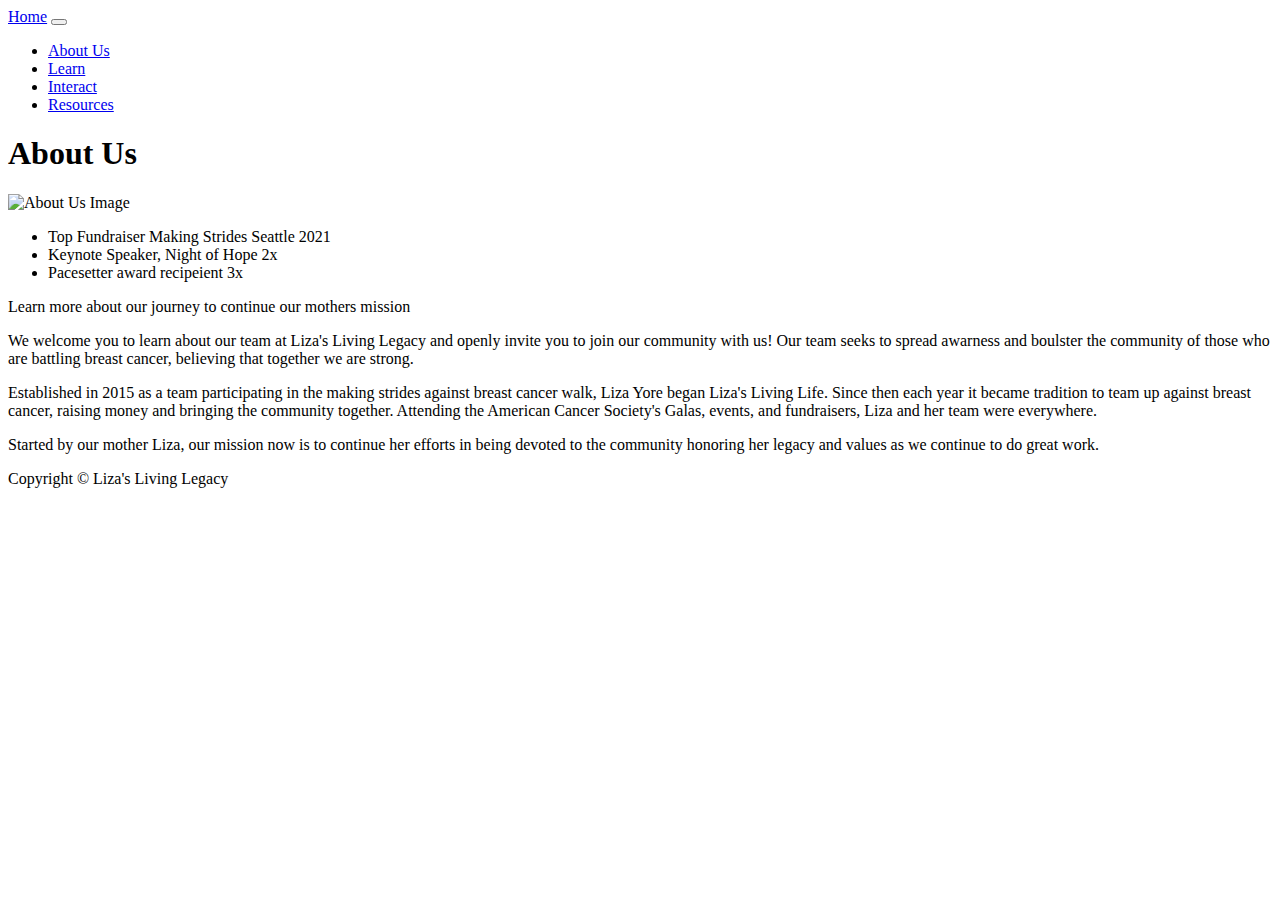
==== about.html @ e7958da0 "Add files via upload" ====
<!DOCTYPE html>
<html lang="en">
    <head>
        <meta charset="utf-8" />
        <meta name="viewport" content="width=device-width, initial-scale=1, shrink-to-fit=no" />
        <title>About Us</title>
        <link href="css/styles.css" rel="stylesheet" />
    </head>
    <body class="aboutback">
        <nav class="navbar navbar-expand-lg navbar-dark bg-dark">
            <div class="container px-5">
                <a class="navbar-brand" href="index.html">Home</a>
                <button class="navbar-toggler" type="button" data-bs-toggle="collapse" data-bs-target="#navbarNav"
                    aria-controls="navbarNav" aria-expanded="false" aria-label="Toggle navigation">
                    <span class="navbar-toggler-icon"></span>
                </button>
                <div class="collapse navbar-collapse" id="navbarNav">
                    <ul class="navbar-nav ms-auto mb-2 mb-lg-0">
                        <li class="nav-item"><a class="nav-link" href="about.html">About Us</a></li>
                        <li class="nav-item"><a class="nav-link" href="learn.html">Learn</a></li>
                        <li class="nav-item"><a class="nav-link" href="interact.html">Interact</a></li>
                        <li class="nav-item"><a class="nav-link" href="resources.html">Resources</a></li>
                    </ul>
                </div>
            </div>
        </nav>
        <div class="container px-4 px-lg-5 my-5">
            <h1 class="text-center">About Us</h1>
           <img src="/Users/corwinyore/Desktop/IMG_0674.jpeg" alt="About Us Image" class="about-image">
           <ul class="aboutlist">
            <li> Top Fundraiser Making Strides Seattle 2021</li>
            <li> Keynote Speaker, Night of Hope 2x</li>
            <li> Pacesetter award recipeient 3x</li>
           </ul>
           <p class="lead text-center">Learn more about our journey to continue our mothers mission</p>
        </div>
        <p class="abouttxt"> We welcome you to learn about our team at Liza's Living Legacy and openly invite you to join our community with us! Our team seeks to spread awarness and boulster the community of those who are battling breast cancer, believing that together we are strong. </p>
<p class="abouttxt"> Established in 2015 as a team participating in the making strides against breast cancer walk, Liza Yore began Liza's Living Life. Since then each year it became tradition to team up against breast cancer, raising money and bringing the community together. Attending the American Cancer Society's Galas, events, and fundraisers, Liza and her team were everywhere. </p>
<p class="abouttxt"> Started by our mother Liza, our mission now is to continue her efforts in being devoted to the community honoring her legacy and values as we continue to do great work. </p>
<p> </p>
<footer class="py-5 bg-dark">
            <div class="container"><p class="m-0 text-center text-white">Copyright &copy; Liza's Living Legacy</p></div>
        </footer>
    </body>
</html>
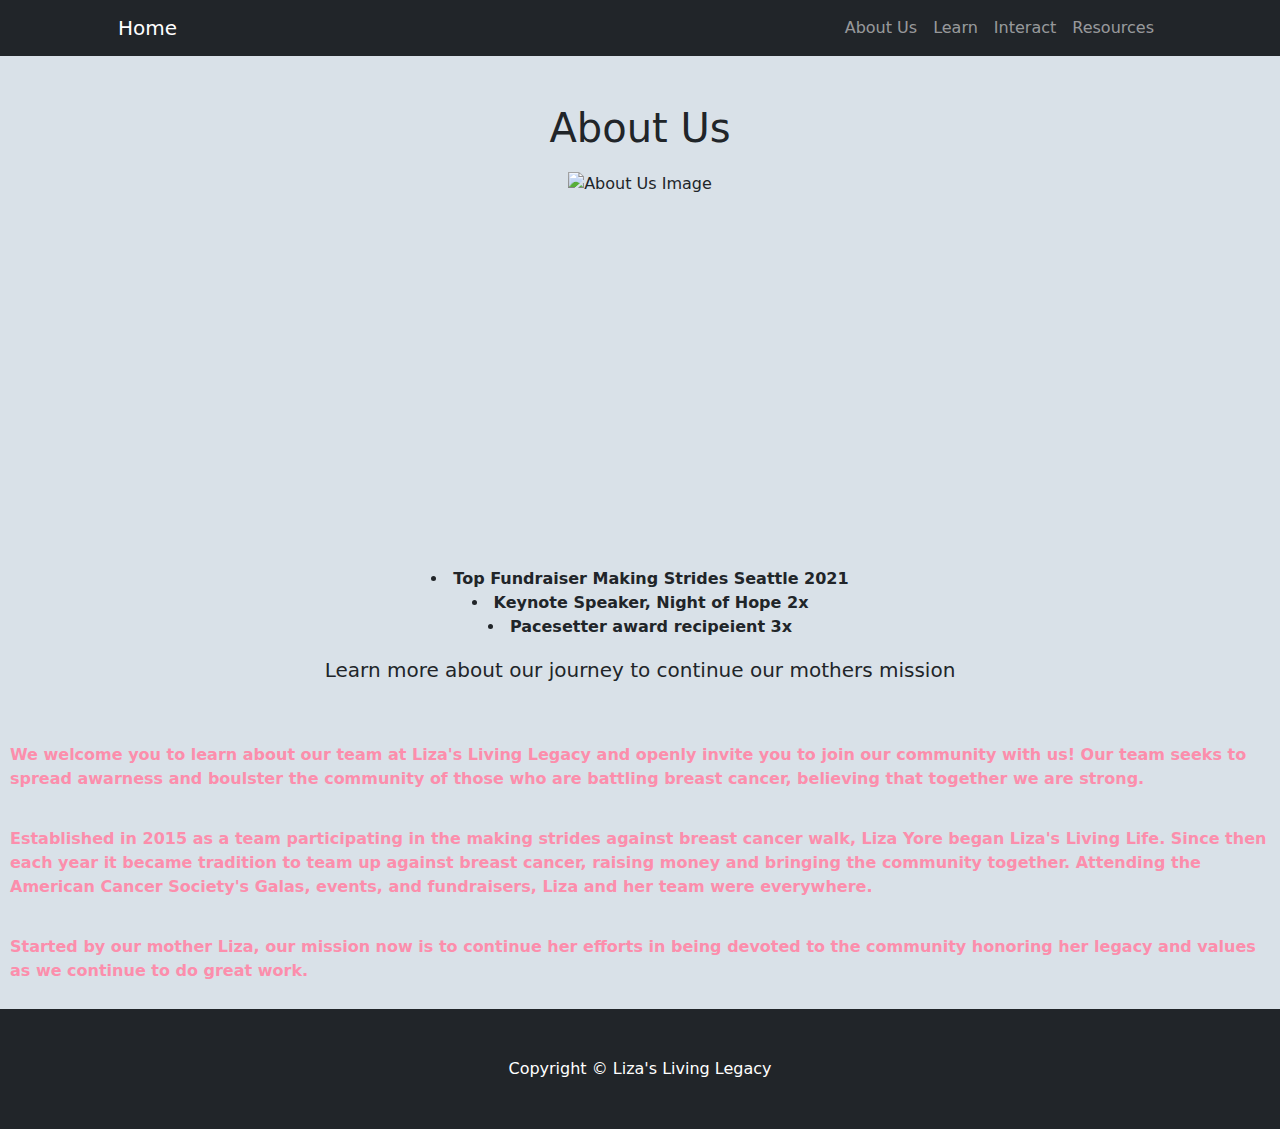
==== commit 4c1c2330: "Update about.html" ====
--- a/about.html
+++ b/about.html
@@ -4,7 +4,7 @@
         <meta charset="utf-8" />
         <meta name="viewport" content="width=device-width, initial-scale=1, shrink-to-fit=no" />
         <title>About Us</title>
-        <link href="css/styles.css" rel="stylesheet" />
+        <link href="styles.css" rel="stylesheet" />
     </head>
     <body class="aboutback">
         <nav class="navbar navbar-expand-lg navbar-dark bg-dark">
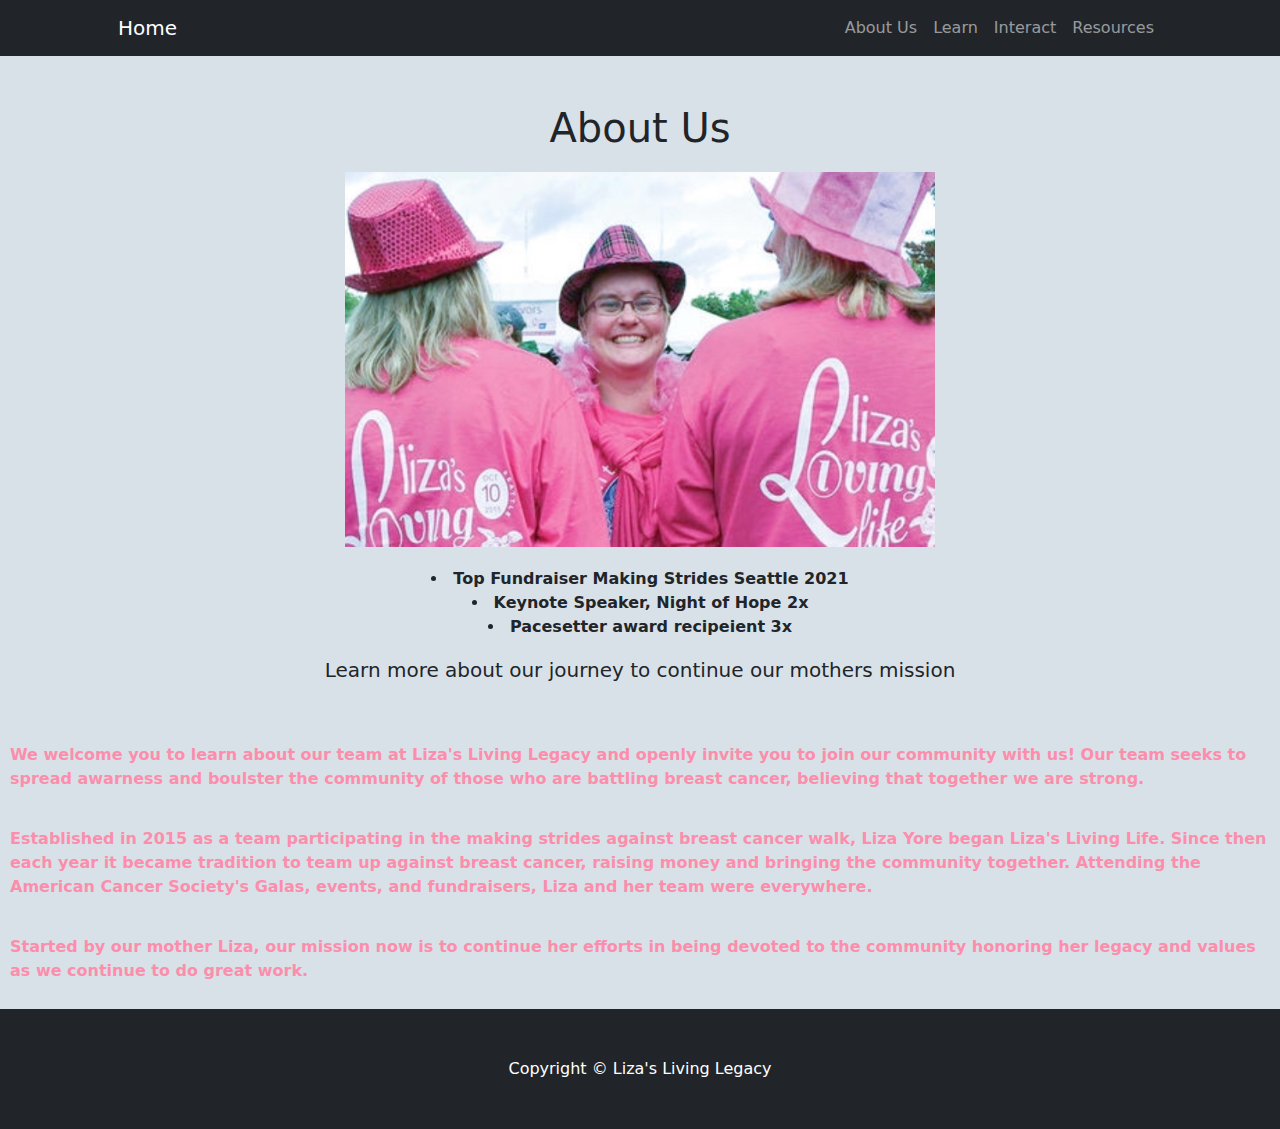
==== commit 39302c96: "Update about.html" ====
--- a/about.html
+++ b/about.html
@@ -26,7 +26,7 @@
         </nav>
         <div class="container px-4 px-lg-5 my-5">
             <h1 class="text-center">About Us</h1>
-           <img src="/Users/corwinyore/Desktop/IMG_0674.jpeg" alt="About Us Image" class="about-image">
+           <img src="IMG_0674.jpeg" alt="About Us Image" class="about-image">
            <ul class="aboutlist">
             <li> Top Fundraiser Making Strides Seattle 2021</li>
             <li> Keynote Speaker, Night of Hope 2x</li>
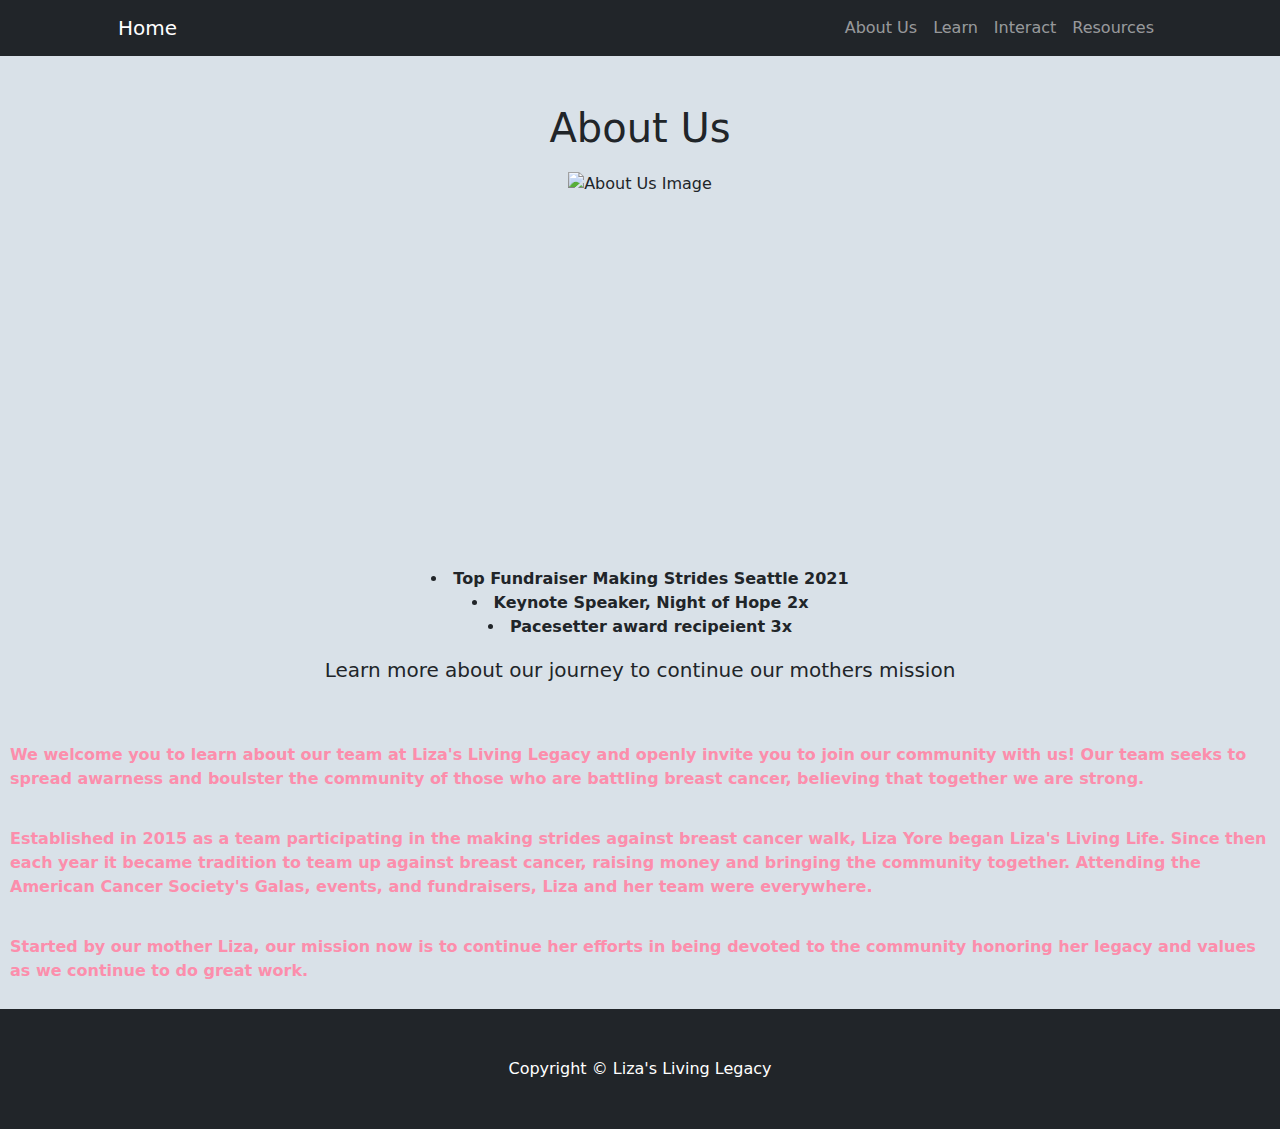
==== commit 1b24c218: "Working on image display" ====
--- a/about.html
+++ b/about.html
@@ -26,7 +26,7 @@
         </nav>
         <div class="container px-4 px-lg-5 my-5">
             <h1 class="text-center">About Us</h1>
-           <img src="IMG_0674.jpeg" alt="About Us Image" class="about-image">
+           <img src="https://github.com/cYore509/cYore509.github.io/blob/main/IMG_0674.jpeg" alt="About Us Image" class="about-image">
            <ul class="aboutlist">
             <li> Top Fundraiser Making Strides Seattle 2021</li>
             <li> Keynote Speaker, Night of Hope 2x</li>
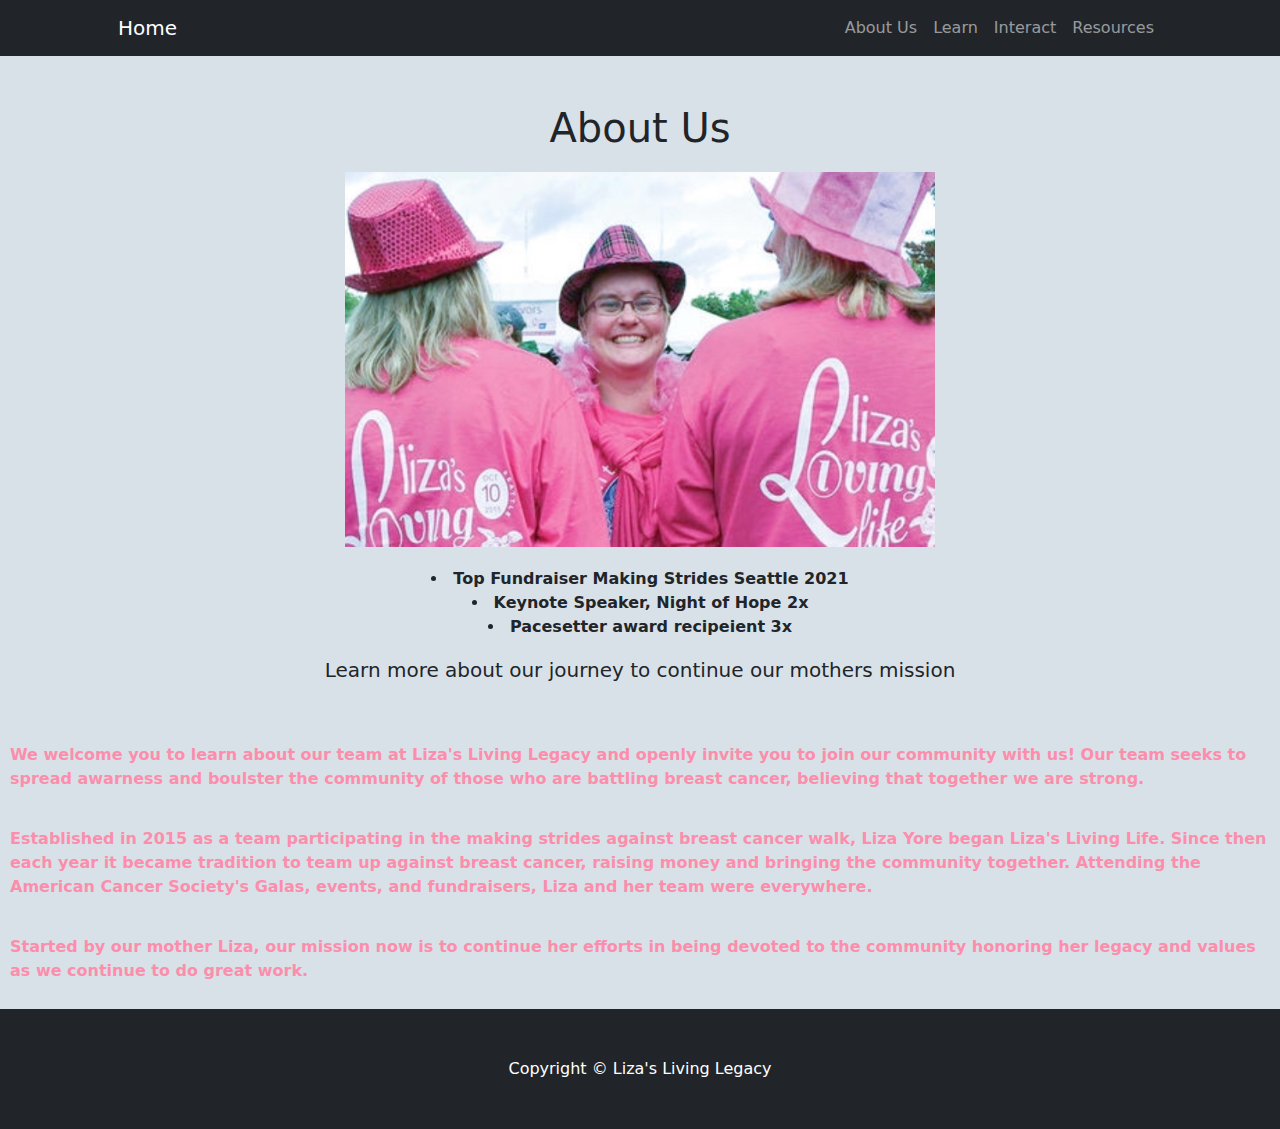
==== commit 93ed8226: "Update about.html" ====
--- a/about.html
+++ b/about.html
@@ -26,7 +26,7 @@
         </nav>
         <div class="container px-4 px-lg-5 my-5">
             <h1 class="text-center">About Us</h1>
-           <img src="https://github.com/cYore509/cYore509.github.io/blob/main/IMG_0674.jpeg" alt="About Us Image" class="about-image">
+           <img src="IMG_0674.jpeg" alt="About Us Image" class="about-image">
            <ul class="aboutlist">
             <li> Top Fundraiser Making Strides Seattle 2021</li>
             <li> Keynote Speaker, Night of Hope 2x</li>
